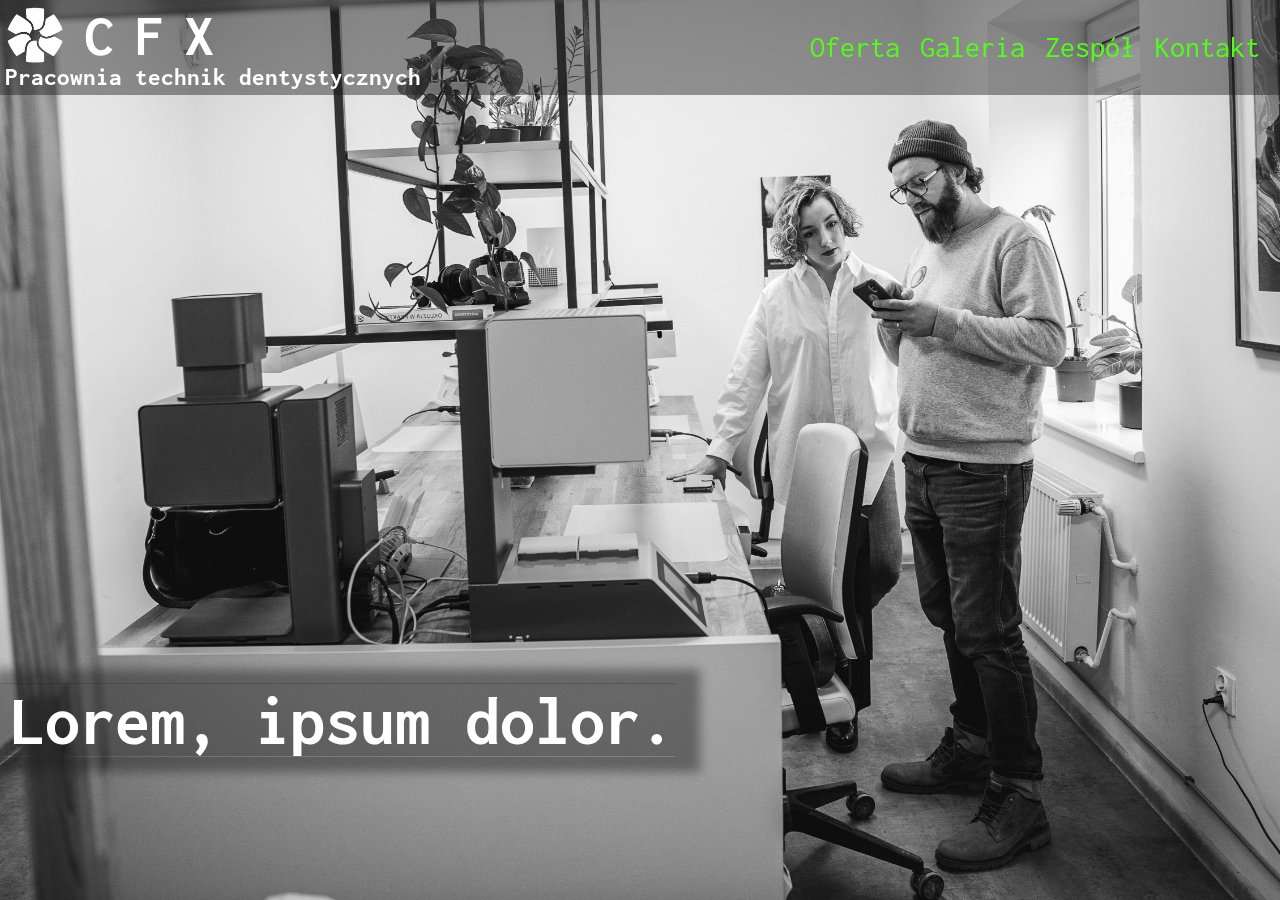
==== index.html @ be857db1 "inconsolata-font" ====
<!DOCTYPE html>
<html lang="pl">
  <head>
    <meta charset="UTF-8" />
    <meta name="author" content="wojciechszwarc" />
    <meta name="description" content="cfxlabpage" />
    <title>CFX Lab</title>
    <link rel="icon" href="images/logo.png" type="image/x-icon" />
    <meta name="viewport" content="width=device-width, initial-scale=1.0" />
    <link rel="stylesheet" href="main.css" />
    <link
      rel="stylesheet"
      href="https://cdnjs.cloudflare.com/ajax/libs/font-awesome/6.4.0/css/all.min.css"
      integrity="sha512-iecdLmaskl7CVkqkXNQ/ZH/XLlvWZOJyj7Yy7tcenmpD1ypASozpmT/E0iPtmFIB46ZmdtAc9eNBvH0H/ZpiBw=="
      crossorigin="anonymous"
      referrerpolicy="no-referrer"
    />
    <link rel="preconnect" href="https://fonts.googleapis.com" />
    <link rel="preconnect" href="https://fonts.gstatic.com" crossorigin />
    <link
      href="https://fonts.googleapis.com/css2?family=Inconsolata:wght@200;300;400;500;600;700;800;900&display=swap"
      rel="stylesheet"
    />
  </head>
  <body>
    <nav class="topbar-flex nav-transparent">
      <a href="index.html">
        <header class="logo-grid">
          <img class="logo-img" src="images/logo.png" alt="logopng" />
          <h1 class="logo-h1">CFX</h1>
          <h2 class="logo-h2">Pracownia technik dentystycznych</h2>
        </header>
      </a>
      <ul class="nav-list" id="nav-list">
        <li><a href="offer.html">Oferta</a></li>
        <li><a href="gallery.html">Galeria</a></li>
        <li><a href="team.html">Zespół</a></li>
        <li><a href="contact.html">Kontakt</a></li>
      </ul>

      <a class="menu-button" id="menu-button"
        ><i class="fa-solid fa-bars fa-2xl"></i
      ></a>
    </nav>
    <figure class="full-page-responsive-photo">
      <img src="images/backgroundMain.jpg" alt="homemainimg" />
      <h1>Lorem, ipsum dolor.</h1>
    </figure>
    <script>
      document
        .getElementById("menu-button")
        .addEventListener("click", function () {
          var container = document.getElementById("nav-list");
          if (container.style.visibility === "hidden") {
            container.style.visibility = "visible";
          } else {
            container.style.visibility = "hidden";
          }
        });
    </script>
  </body>
</html>
---- main.css ----
:root {
  --main-color-first: white;
  --main-color-second: #53fc1b;
  --side-color-first: rgb(32, 40, 43);
  --side-color-second: #a3d9f9;
}
/* #c41bfc */

* {
  margin: 0;
  padding: 0;
  box-sizing: border-box;
  text-decoration: none;
  font-family: "Inconsolata", monospace;
}

.background-fade {
  background: rgb(20, 20, 20);
  background: -moz-linear-gradient(
    -45deg,
    rgba(20, 20, 20, 1) 0%,
    rgba(51, 51, 51, 1) 18%,
    rgba(30, 30, 30, 1) 36%,
    rgba(28, 28, 28, 1) 54%,
    rgba(40, 40, 40, 1) 71%,
    rgba(30, 30, 30, 1) 84%,
    rgba(0, 0, 0, 1) 100%
  );
  background: -webkit-linear-gradient(
    -45deg,
    rgba(20, 20, 20, 1) 0%,
    rgba(51, 51, 51, 1) 18%,
    rgba(30, 30, 30, 1) 36%,
    rgba(28, 28, 28, 1) 54%,
    rgba(40, 40, 40, 1) 71%,
    rgba(30, 30, 30, 1) 84%,
    rgba(0, 0, 0, 1) 100%
  );
  background: linear-gradient(
    135deg,
    rgba(20, 20, 20, 1) 0%,
    rgba(51, 51, 51, 1) 18%,
    rgba(30, 30, 30, 1) 36%,
    rgba(28, 28, 28, 1) 54%,
    rgba(40, 40, 40, 1) 71%,
    rgba(30, 30, 30, 1) 84%,
    rgba(0, 0, 0, 1) 100%
  );
}

.nav-fade {
  background: rgb(28, 27, 27);
  box-shadow: 0px -20px 40px var(--main-color-second);
}

/* .nav-transparent {
  background: rgba(28, 27, 27, 0.442);
  box-shadow: none;
} */

body {
  min-height: 100vh;
  filter: progid:DXImageTransform.Microsoft.gradient( startColorstr='#2c2c2c', endColorstr='#131313',GradientType=1 );
}

.topbar-flex {
  position: fixed;
  top: 0;
  width: 100%;
  display: flex;
  flex-direction: row;
  justify-content: space-between;
  height: 95px;
  z-index: 5;
}

.logo-grid {
  display: grid;
  text-align: left;
  grid-template-areas: "img h1" "h2 h2";
  grid-template-columns: 1fr 4fr;
}

.logo-img {
  grid-area: img;
  width: 60px;
  height: auto;
  margin-top: 5px;
  margin-left: 5px;
}

.logo-h1 {
  color: var(--main-color-first);
  font-size: 60px;
  line-height: 60px;
  height: 60px;
  grid-area: h1;
  margin-top: 5px;
  letter-spacing: 20px;
  text-align: left;
}

.logo-h2 {
  color: var(--main-color-first);
  font-size: 25px;
  line-height: 25px;
  grid-area: h2;
  margin-left: 5px;
  margin-top: 0px;
  padding-top: 0px;
}

.logo-h1-lightblue {
  color: var(--side-color-second);
}

.nav-list {
  align-items: center;
}

.nav-list > li {
  display: flex;
}

.nav-list > li > a {
  font-size: 30px;
  color: var(--main-color-second);
  list-style-type: none;
  padding-top: 10px;
  padding-bottom: 10px;
  margin-bottom: 2px;
}

.nav-transparent {
  background: rgba(28, 27, 27, 0.442);
  box-shadow: none;
}

.nav-list > li > a:hover:not(.nav-chosen) {
  margin-bottom: 0px;
  border-bottom: solid 2px var(--main-color-second);
}

.menu-button {
  color: var(--main-color-second);
  position: absolute;
  width: 50px;
  height: 50px;
  top: 30px;
  right: 15px;
  display: none;
  visibility: hidden;
}

.nav-chosen {
  border-top: 2px solid transparent;
  border-bottom: 2px solid var(--main-color-second);
}

.page-title {
  font-weight: 200;
  color: var(--main-color-first);
  margin: 200px auto 50px;
  text-align: center;
  font-size: 50px;
  width: 100%;
}

.page-undertitle {
  font-weight: 100;
  width: 90%;
  max-width: 1100px;
  color: white;
  margin: 0px auto 30px;
  text-align: left;
  font-size: 30px;
}

.full-page-responsive-photo {
  height: calc(100vh);
  position: absolute;
  display: block;
  top: 0;
  overflow: hidden;
  width: 100%;
  z-index: -5;
  background-color: black;
}

.full-page-responsive-photo img {
  height: 100%;
  width: auto;
  display: block;
  position: absolute;
  left: 50%;
  transform: translateX(-50%);
}

.full-page-responsive-photo h1 {
  background: rgba(28, 27, 27, 0.442);
  box-shadow: 10px 0px 10px 15px rgba(28, 27, 27, 0.442);
  font-size: 70px;
  color: white;
  z-index: 10;
  position: absolute;
  top: 80%;
  transform: translate(0, -50%);
  left: 0;
  padding-left: 10px;
}

@media only screen and (max-width: 980px) {
  .topbar-flex {
    height: 80px;
  }
  .logo-grid {
    grid-template-areas: "img h1";
    grid-template-columns: 1fr 2fr;
  }

  .logo-h1 {
    font-size: 50px;
    margin-left: 10px;
    letter-spacing: normal;
  }

  .logo-h2 {
    display: none;
    visibility: hidden;
  }

  .nav-list {
    width: 140px;
    height: calc(100vh - 80px);
    position: absolute;
    top: 80px;
    right: 0px;

    display: flex;
    flex-direction: column;
    justify-content: space-evenly;

    background-color: var(--side-color-first);
    border-top: 1px solid var(--main-color-second);
    box-shadow: 20px 40px 40px var(--main-color-second);
    z-index: 2;

    background: rgba(20, 20, 20, 0.904);
  }

  .nav-transparent > ul {
    background: rgba(28, 27, 27, 0.442);
    box-shadow: none;
  }

  .nav-list > li > a {
    margin-bottom: 2px;
  }

  #nav-list {
    visibility: hidden;
  }

  .menu-button {
    color: var(--main-color-second);
    position: absolute;
    width: 50px;
    height: 50px;
    top: 30px;
    right: 15px;
    display: block;
    visibility: visible;
  }

  .page-title {
    margin: 150px auto 30px;
    text-align: center;
    font-size: 40px;
  }

  .page-undertitle {
    width: 90%;
    max-width: 1100px;
    margin: 0px auto 30px;
    font-size: 20px;
  }

  .full-page-responsive-photo {
    height: calc(100vh);
    position: absolute;
    top: 0;
    overflow: hidden;
    width: 100%;
  }

  .full-page-responsive-photo img {
    transform: translateX(-55%);
  }

  .full-page-responsive-photo h1 {
    font-size: 30px;
  }
}

@media only screen and (min-width: 980px) {
  .nav-list {
    visibility: visible;
    display: flex;
    flex-direction: row;
  }

  .nav-list > li > a:last-child {
    margin-right: 20px;
  }
}
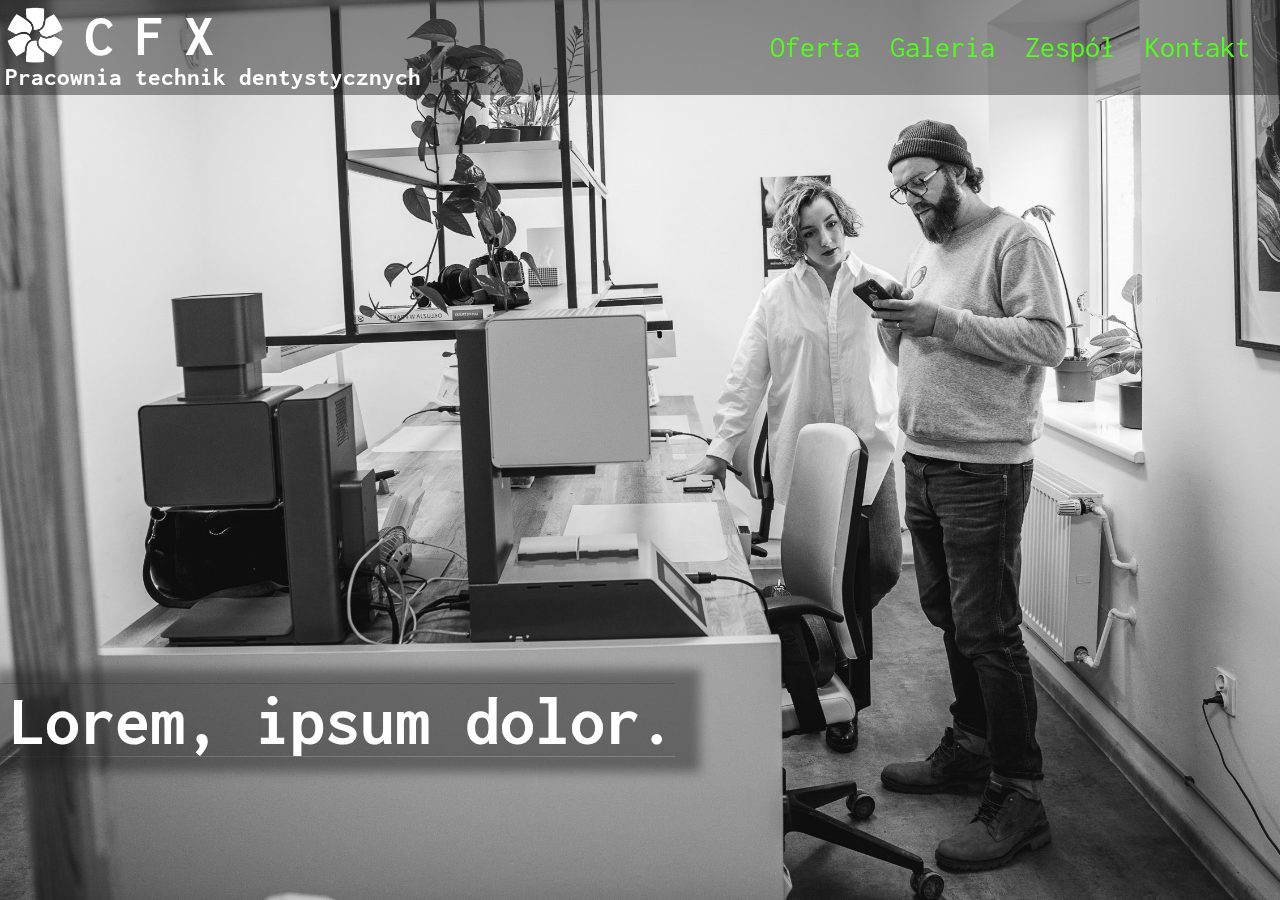
==== commit 40233e19: "makeup" ====
--- a/index.html
+++ b/index.html
@@ -7,7 +7,7 @@
     <title>CFX Lab</title>
     <link rel="icon" href="images/logo.png" type="image/x-icon" />
     <meta name="viewport" content="width=device-width, initial-scale=1.0" />
-    <link rel="stylesheet" href="main.css" />
+    <link rel="stylesheet" href="/styles/main.css" />
     <link
       rel="stylesheet"
       href="https://cdnjs.cloudflare.com/ajax/libs/font-awesome/6.4.0/css/all.min.css"
--- a/styles/main.css
+++ b/styles/main.css
@@ -0,0 +1,315 @@
+:root {
+  --main-color-first: white;
+  --main-color-second: #53fc1b;
+  --side-color-first: rgb(32, 40, 43);
+  --side-color-second: #a3d9f9;
+}
+/* #c41bfc */
+
+* {
+  margin: 0;
+  padding: 0;
+  box-sizing: border-box;
+  text-decoration: none;
+  font-family: "Inconsolata", monospace;
+}
+
+.background-fade {
+  background: rgb(20, 20, 20);
+  background: -moz-linear-gradient(
+    -45deg,
+    rgba(20, 20, 20, 1) 0%,
+    rgba(51, 51, 51, 1) 18%,
+    rgba(30, 30, 30, 1) 36%,
+    rgba(28, 28, 28, 1) 54%,
+    rgba(40, 40, 40, 1) 71%,
+    rgba(30, 30, 30, 1) 84%,
+    rgba(0, 0, 0, 1) 100%
+  );
+  background: -webkit-linear-gradient(
+    -45deg,
+    rgba(20, 20, 20, 1) 0%,
+    rgba(51, 51, 51, 1) 18%,
+    rgba(30, 30, 30, 1) 36%,
+    rgba(28, 28, 28, 1) 54%,
+    rgba(40, 40, 40, 1) 71%,
+    rgba(30, 30, 30, 1) 84%,
+    rgba(0, 0, 0, 1) 100%
+  );
+  background: linear-gradient(
+    135deg,
+    rgba(20, 20, 20, 1) 0%,
+    rgba(51, 51, 51, 1) 18%,
+    rgba(30, 30, 30, 1) 36%,
+    rgba(28, 28, 28, 1) 54%,
+    rgba(40, 40, 40, 1) 71%,
+    rgba(30, 30, 30, 1) 84%,
+    rgba(0, 0, 0, 1) 100%
+  );
+}
+
+.nav-fade {
+  background: rgb(28, 27, 27);
+  box-shadow: 0px -20px 40px var(--main-color-second);
+}
+
+/* .nav-transparent {
+  background: rgba(28, 27, 27, 0.442);
+  box-shadow: none;
+} */
+
+body {
+  min-height: 100vh;
+  filter: progid:DXImageTransform.Microsoft.gradient( startColorstr='#2c2c2c', endColorstr='#131313',GradientType=1 );
+}
+
+.topbar-flex {
+  position: fixed;
+  top: 0;
+  width: 100%;
+  display: flex;
+  flex-direction: row;
+  justify-content: space-between;
+  height: 95px;
+  z-index: 5;
+}
+
+.logo-grid {
+  display: grid;
+  text-align: left;
+  grid-template-areas: "img h1" "h2 h2";
+  grid-template-columns: 1fr 4fr;
+}
+
+.logo-img {
+  grid-area: img;
+  width: 60px;
+  height: auto;
+  margin-top: 5px;
+  margin-left: 5px;
+}
+
+.logo-h1 {
+  color: var(--main-color-first);
+  font-size: 60px;
+  line-height: 60px;
+  height: 60px;
+  grid-area: h1;
+  margin-top: 5px;
+  letter-spacing: 20px;
+  text-align: left;
+}
+
+.logo-h2 {
+  color: var(--main-color-first);
+  font-size: 25px;
+  line-height: 25px;
+  grid-area: h2;
+  margin-left: 5px;
+  margin-top: 0px;
+  padding-top: 0px;
+}
+
+.logo-h1-lightblue {
+  color: var(--side-color-second);
+}
+
+.nav-list {
+  align-items: center;
+}
+
+.nav-list > li {
+  display: flex;
+}
+
+.nav-list > li > a {
+  font-size: 30px;
+  color: var(--main-color-second);
+  list-style-type: none;
+  padding-top: 10px;
+  padding-bottom: 10px;
+  margin-bottom: 2px;
+}
+
+.nav-transparent {
+  background: rgba(28, 27, 27, 0.442);
+  box-shadow: none;
+}
+
+.nav-list > li > a:hover:not(.nav-chosen) {
+  margin-bottom: 0px;
+  border-bottom: solid 2px var(--main-color-second);
+}
+
+.menu-button {
+  color: var(--main-color-second);
+  position: absolute;
+  width: 50px;
+  height: 50px;
+  top: 30px;
+  right: 15px;
+  display: none;
+  visibility: hidden;
+}
+
+.nav-chosen {
+  border-top: 2px solid transparent;
+  border-bottom: 2px solid var(--main-color-second);
+}
+
+.page-title {
+  font-weight: 200;
+  color: var(--main-color-first);
+  margin: 200px auto 50px;
+  text-align: center;
+  font-size: 50px;
+  width: 100%;
+}
+
+.page-undertitle {
+  font-weight: 100;
+  width: 90%;
+  max-width: 1100px;
+  color: white;
+  margin: 0px auto 30px;
+  text-align: left;
+  font-size: 30px;
+}
+
+.full-page-responsive-photo {
+  height: calc(100vh);
+  position: absolute;
+  display: block;
+  top: 0;
+  overflow: hidden;
+  width: 100%;
+  z-index: -5;
+  background-color: black;
+}
+
+.full-page-responsive-photo img {
+  height: 100%;
+  width: auto;
+  display: block;
+  position: absolute;
+  left: 50%;
+  transform: translateX(-50%);
+}
+
+.full-page-responsive-photo h1 {
+  background: rgba(28, 27, 27, 0.442);
+  box-shadow: 10px 0px 10px 15px rgba(28, 27, 27, 0.442);
+  font-size: 70px;
+  color: white;
+  z-index: 10;
+  position: absolute;
+  top: 80%;
+  transform: translate(0, -50%);
+  left: 0;
+  padding-left: 10px;
+}
+
+@media only screen and (max-width: 980px) {
+  .topbar-flex {
+    height: 70px;
+  }
+  .logo-grid {
+    grid-template-areas: "img h1";
+    grid-template-columns: 1fr 2fr;
+  }
+
+  .logo-h1 {
+    font-size: 50px;
+    margin-left: 10px;
+    letter-spacing: normal;
+  }
+
+  .logo-h2 {
+    display: none;
+    visibility: hidden;
+  }
+
+  .nav-list {
+    width: 140px;
+    height: calc(100vh - 70px);
+    position: absolute;
+    top: 70px;
+    right: 0px;
+
+    display: flex;
+    flex-direction: column;
+    justify-content: space-evenly;
+
+    background-color: var(--side-color-first);
+    border-top: 1px solid var(--main-color-second);
+    box-shadow: 20px 40px 40px var(--main-color-second);
+    z-index: 2;
+
+    background: rgba(20, 20, 20, 0.904);
+  }
+
+  .nav-transparent > ul {
+    background: rgba(28, 27, 27, 0.442);
+    box-shadow: none;
+  }
+
+  .nav-list > li > a {
+    margin-bottom: 2px;
+  }
+
+  #nav-list {
+    visibility: hidden;
+  }
+
+  .menu-button {
+    color: var(--main-color-second);
+    position: absolute;
+    width: 50px;
+    height: 50px;
+    top: 25px;
+    right: 15px;
+    display: block;
+    visibility: visible;
+  }
+
+  .page-title {
+    margin: 150px auto 30px;
+    text-align: center;
+    font-size: 40px;
+  }
+
+  .page-undertitle {
+    width: 90%;
+    max-width: 1100px;
+    margin: 0px auto 30px;
+    font-size: 20px;
+  }
+
+  .full-page-responsive-photo {
+    height: calc(100vh);
+    position: absolute;
+    top: 0;
+    overflow: hidden;
+    width: 100%;
+  }
+
+  .full-page-responsive-photo img {
+    transform: translateX(-55%);
+  }
+
+  .full-page-responsive-photo h1 {
+    font-size: 30px;
+  }
+}
+
+@media only screen and (min-width: 980px) {
+  .nav-list {
+    visibility: visible;
+    display: flex;
+    flex-direction: row;
+  }
+
+  .nav-list > li > a:last-child {
+    margin-right: 30px;
+  }
+}
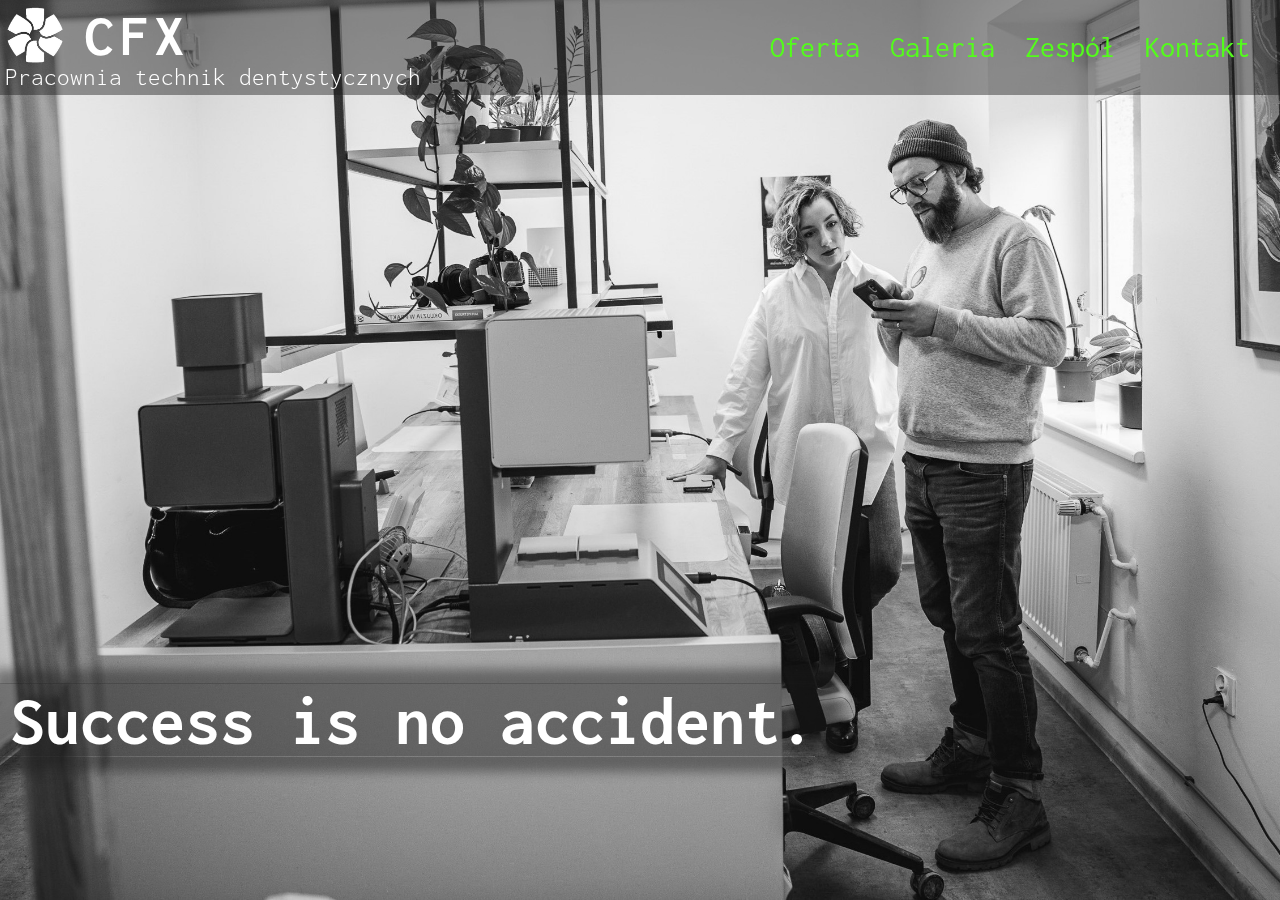
==== commit 79dcda92: "fixed email.js links" ====
--- a/index.html
+++ b/index.html
@@ -1,13 +1,14 @@
 <!DOCTYPE html>
 <html lang="pl">
   <head>
+    <!-- a -->
     <meta charset="UTF-8" />
     <meta name="author" content="wojciechszwarc" />
     <meta name="description" content="cfxlabpage" />
     <title>CFX Lab</title>
     <link rel="icon" href="images/logo.png" type="image/x-icon" />
     <meta name="viewport" content="width=device-width, initial-scale=1.0" />
-    <link rel="stylesheet" href="/styles/main.css" />
+    <link rel="stylesheet" href="styles/main.css" />
     <link
       rel="stylesheet"
       href="https://cdnjs.cloudflare.com/ajax/libs/font-awesome/6.4.0/css/all.min.css"
@@ -31,6 +32,7 @@
           <h2 class="logo-h2">Pracownia technik dentystycznych</h2>
         </header>
       </a>
+      <div class="blackout-body-navlist" id="blackout-body-navlist"></div>
       <ul class="nav-list" id="nav-list">
         <li><a href="offer.html">Oferta</a></li>
         <li><a href="gallery.html">Galeria</a></li>
@@ -44,19 +46,8 @@
     </nav>
     <figure class="full-page-responsive-photo">
       <img src="images/backgroundMain.jpg" alt="homemainimg" />
-      <h1>Lorem, ipsum dolor.</h1>
+      <h1>Success is no accident.</h1>
     </figure>
-    <script>
-      document
-        .getElementById("menu-button")
-        .addEventListener("click", function () {
-          var container = document.getElementById("nav-list");
-          if (container.style.visibility === "hidden") {
-            container.style.visibility = "visible";
-          } else {
-            container.style.visibility = "hidden";
-          }
-        });
-    </script>
+    <script src="JS/navbar.js"></script>
   </body>
 </html>
--- a/styles/main.css
+++ b/styles/main.css
@@ -16,7 +16,7 @@
 
 .background-fade {
   background: rgb(20, 20, 20);
-  background: -moz-linear-gradient(
+  /* background: -moz-linear-gradient(
     -45deg,
     rgba(20, 20, 20, 1) 0%,
     rgba(51, 51, 51, 1) 18%,
@@ -45,12 +45,12 @@
     rgba(40, 40, 40, 1) 71%,
     rgba(30, 30, 30, 1) 84%,
     rgba(0, 0, 0, 1) 100%
-  );
+  ); */
 }
 
 .nav-fade {
   background: rgb(28, 27, 27);
-  box-shadow: 0px -20px 40px var(--main-color-second);
+  box-shadow: 0px -20px 60px var(--main-color-second);
 }
 
 /* .nav-transparent {
@@ -96,13 +96,14 @@
   height: 60px;
   grid-area: h1;
   margin-top: 5px;
-  letter-spacing: 20px;
+  letter-spacing: 5px;
   text-align: left;
 }
 
 .logo-h2 {
   color: var(--main-color-first);
   font-size: 25px;
+  font-weight: 300;
   line-height: 25px;
   grid-area: h2;
   margin-left: 5px;
@@ -167,13 +168,13 @@
 }
 
 .page-undertitle {
-  font-weight: 100;
+  font-weight: 300;
   width: 90%;
   max-width: 1100px;
   color: white;
   margin: 0px auto 30px;
   text-align: left;
-  font-size: 30px;
+  font-size: 25px;
 }
 
 .full-page-responsive-photo {
@@ -229,23 +230,28 @@
     visibility: hidden;
   }
 
+  .blackout-body-navlist {
+    position: absolute;
+    top: 70px;
+    left: 0px;
+    width: calc(100% - 140px);
+    background: rgba(0, 0, 0, 0.748);
+    height: calc(100vh - 70px);
+  }
+
   .nav-list {
     width: 140px;
     height: calc(100vh - 70px);
     position: absolute;
     top: 70px;
     right: 0px;
-
     display: flex;
     flex-direction: column;
     justify-content: space-evenly;
-
-    background-color: var(--side-color-first);
     border-top: 1px solid var(--main-color-second);
     box-shadow: 20px 40px 40px var(--main-color-second);
     z-index: 2;
-
-    background: rgba(20, 20, 20, 0.904);
+    background: rgb(28, 27, 27);
   }
 
   .nav-transparent > ul {
@@ -253,11 +259,19 @@
     box-shadow: none;
   }
 
+  .nav-transparent > div {
+    background: rgba(28, 27, 27, 0.285);
+  }
+
   .nav-list > li > a {
     margin-bottom: 2px;
   }
 
   #nav-list {
+    visibility: hidden;
+  }
+
+  #blackout-body-navlist {
     visibility: hidden;
   }
 
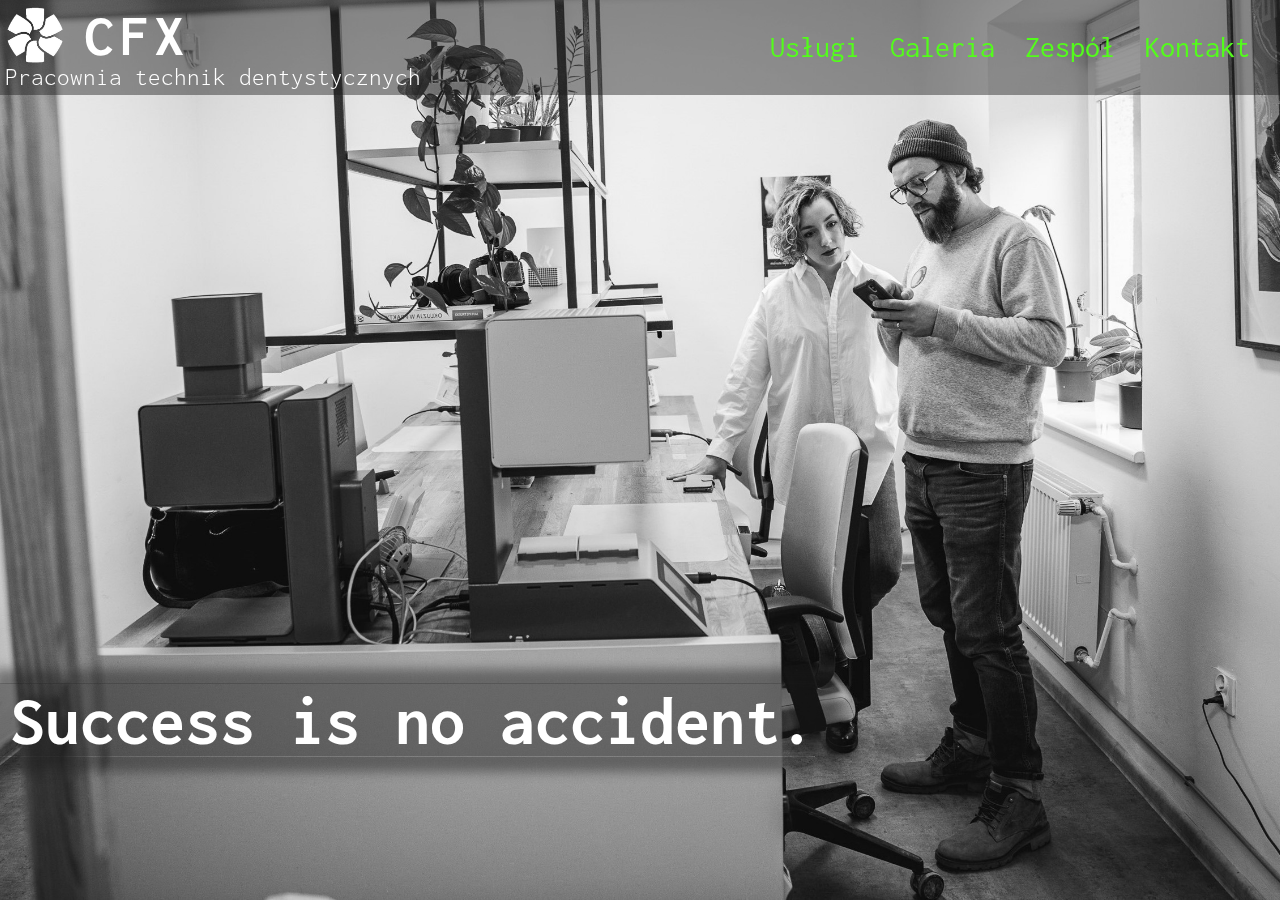
==== commit eb2736cf: "up offer" ====
--- a/index.html
+++ b/index.html
@@ -34,7 +34,7 @@
       </a>
       <div class="blackout-body-navlist" id="blackout-body-navlist"></div>
       <ul class="nav-list" id="nav-list">
-        <li><a href="offer.html">Oferta</a></li>
+        <li><a href="offer.html">Usługi</a></li>
         <li><a href="gallery.html">Galeria</a></li>
         <li><a href="team.html">Zespół</a></li>
         <li><a href="contact.html">Kontakt</a></li>
--- a/styles/main.css
+++ b/styles/main.css
@@ -277,13 +277,25 @@
 
   .menu-button {
     color: var(--main-color-second);
-    position: absolute;
+    /* position: absolute; */
     width: 50px;
     height: 50px;
-    top: 25px;
+    top: 50%;
+    transform: translate(0, -50%);
     right: 15px;
+    /* background-color: blue; */
+    display: flex;
+    justify-content: center;
+    align-items: center;
     display: block;
     visibility: visible;
+    z-index: 10;
+  }
+  .fa-bars {
+    position: absolute;
+    left: 50%;
+    top: 50%;
+    transform: translate(-50%, -50%);
   }
 
   .page-title {
@@ -297,6 +309,7 @@
     max-width: 1100px;
     margin: 0px auto 30px;
     font-size: 20px;
+    text-justify: distribute;
   }
 
   .full-page-responsive-photo {
